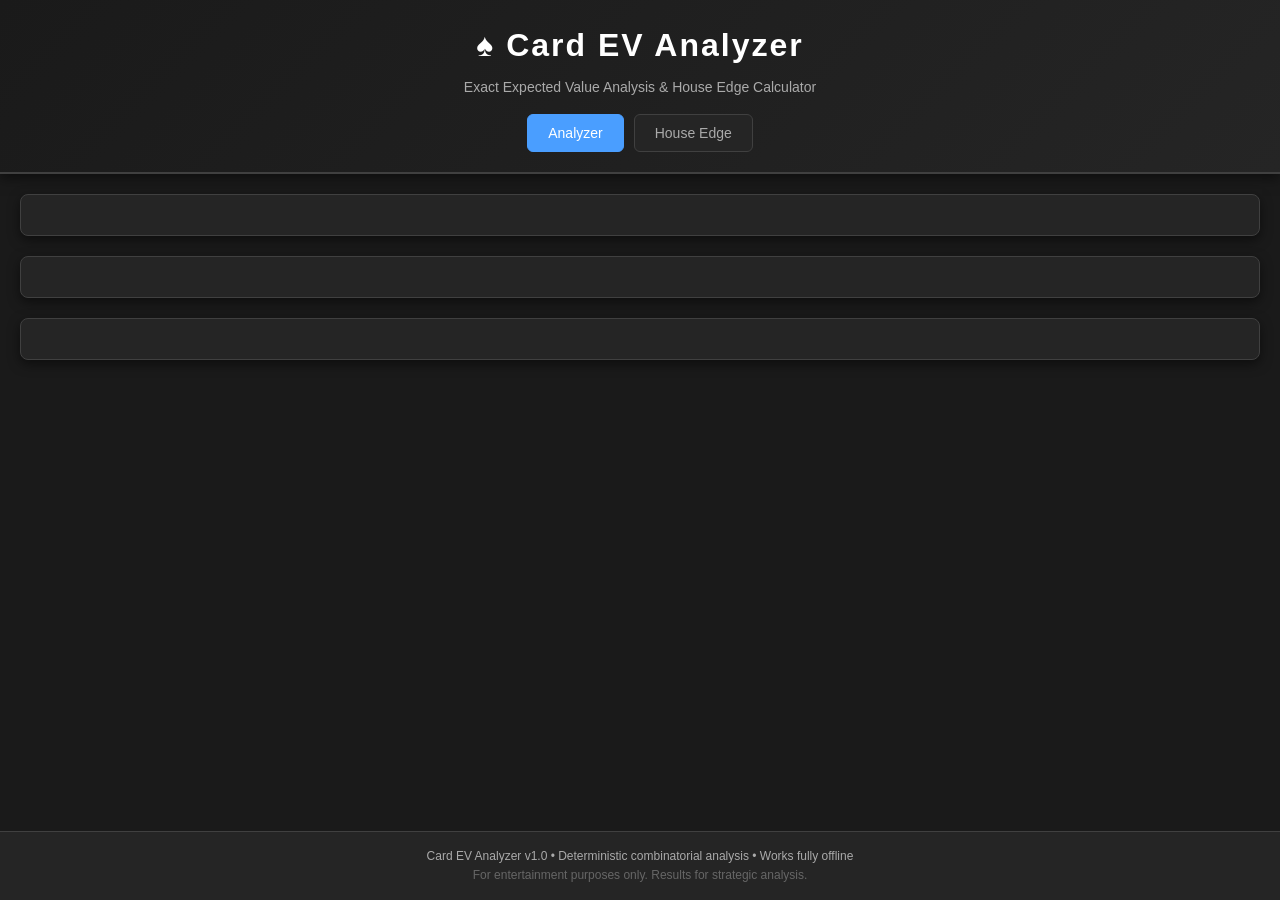
==== index.html @ 51749397 "Initial commit: Card EV Analyzer application - Professional video poker EV optimizer" ====
<!DOCTYPE html>
<html lang="en">
<head>
    <meta charset="UTF-8">
    <meta name="viewport" content="width=device-width, initial-scale=1.0">
    <meta name="description" content="Professional Video Poker Expected Value Optimizer - Analyze hands with exact combinatorial precision">
    <meta name="theme-color" content="#1a1a1a">
    <title>Card EV Analyzer - Video Poker Expected Value Optimizer</title>
    <link rel="manifest" href="manifest.json">
    <link rel="icon" type="image/svg+xml" href="data:image/svg+xml,<svg xmlns='http://www.w3.org/2000/svg' viewBox='0 0 100 100'><rect fill='%231a1a1a' width='100' height='100'/><text x='50' y='70' font-size='60' font-weight='bold' text-anchor='middle' fill='%23fff'>♠</text></svg>">
    <link rel="stylesheet" href="style.css">
</head>
<body>
    <div class="container">
        <header class="app-header">
            <div class="header-content">
                <h1>♠ Card EV Analyzer</h1>
                <p class="subtitle">Exact Expected Value Analysis & House Edge Calculator</p>
            </div>
            <div class="header-tabs">
                <button class="tab-button active" onclick="window.app.switchTab('analyzer')">Analyzer</button>
                <button class="tab-button" onclick="window.app.switchTab('houseEdge')">House Edge</button>
            </div>
        </header>

        <main class="main-content">
            <!-- Analyzer Tab -->
            <div id="card-input-container" class="section-container card-input-section"></div>
            <div id="paytable-container" class="section-container paytable-section"></div>
            <div id="results-container" class="section-container results-section"></div>

            <!-- House Edge Tab -->
            <div id="house-edge-container" class="section-container house-edge-section" style="display: none;"></div>
        </main>

        <footer class="app-footer">
            <p>Card EV Analyzer v1.0 • Deterministic combinatorial analysis • Works fully offline</p>
            <p style="font-size: 12px; color: #666;">For entertainment purposes only. Results for strategic analysis.</p>
        </footer>
    </div>

    <!-- Engine Scripts -->
    <script src="engine/evaluator.js"></script>
    <script src="engine/combinatorics.js"></script>
    <script src="engine/evCalculator.js"></script>

    <!-- UI Component Scripts -->
    <script src="ui/cardInput.js"></script>
    <script src="ui/paytableEditor.js"></script>
    <script src="ui/resultsView.js"></script>
    <script src="ui/houseEdgeView.js"></script>

    <!-- Main App Script -->
    <script src="main.js"></script>

    <!-- Service Worker Registration -->
    <script>
        if ('serviceWorker' in navigator) {
            navigator.serviceWorker.register('service-worker.js').then(registration => {
                console.log('Service Worker registered:', registration);
            }).catch(error => {
                console.log('Service Worker registration failed:', error);
            });
        }
    </script>
</body>
</html>
---- style.css ----
/* ============================================
   CARD EV ANALYZER - MAIN STYLESHEET
   Dark mode, mobile-first responsive design
   ============================================ */

:root {
    --bg-primary: #1a1a1a;
    --bg-secondary: #252525;
    --bg-tertiary: #303030;
    --text-primary: #ffffff;
    --text-secondary: #aaaaaa;
    --text-tertiary: #888888;
    --accent-primary: #4a9eff;
    --accent-secondary: #00cc66;
    --accent-danger: #ff4444;
    --border-color: #404040;
    --shadow: 0 4px 12px rgba(0, 0, 0, 0.5);
    --transition: all 0.3s ease;
}

* {
    margin: 0;
    padding: 0;
    box-sizing: border-box;
}

html, body {
    width: 100%;
    height: 100%;
    font-family: -apple-system, BlinkMacSystemFont, 'Segoe UI', Roboto, 'Helvetica Neue', Arial, sans-serif;
    background-color: var(--bg-primary);
    color: var(--text-primary);
    line-height: 1.6;
    overflow-x: hidden;
}

/* ============================================
   LAYOUT
   ============================================ */

.container {
    display: flex;
    flex-direction: column;
    min-height: 100vh;
    background-color: var(--bg-primary);
}

.app-header {
    background: linear-gradient(135deg, #1a1a1a 0%, #252525 100%);
    border-bottom: 2px solid var(--border-color);
    padding: 20px;
    box-shadow: var(--shadow);
}

.header-content {
    text-align: center;
    margin-bottom: 15px;
}

.app-header h1 {
    font-size: 32px;
    font-weight: bold;
    margin-bottom: 5px;
    letter-spacing: 2px;
}

.subtitle {
    font-size: 14px;
    color: var(--text-secondary);
    font-weight: 300;
}

.header-tabs {
    display: flex;
    gap: 10px;
    justify-content: center;
    flex-wrap: wrap;
}

.tab-button {
    padding: 10px 20px;
    background-color: var(--bg-secondary);
    color: var(--text-secondary);
    border: 1px solid var(--border-color);
    border-radius: 6px;
    cursor: pointer;
    font-size: 14px;
    font-weight: 500;
    transition: var(--transition);
}

.tab-button:hover {
    color: var(--text-primary);
    border-color: var(--accent-primary);
}

.tab-button.active {
    background-color: var(--accent-primary);
    color: white;
    border-color: var(--accent-primary);
}

.main-content {
    flex: 1;
    padding: 20px;
    display: flex;
    flex-direction: column;
    gap: 20px;
}

.app-footer {
    background-color: var(--bg-secondary);
    border-top: 1px solid var(--border-color);
    padding: 15px;
    text-align: center;
    font-size: 12px;
    color: var(--text-secondary);
}

/* ============================================
   SECTIONS
   ============================================ */

.section-container {
    background-color: var(--bg-secondary);
    border: 1px solid var(--border-color);
    border-radius: 8px;
    padding: 20px;
    box-shadow: var(--shadow);
}

/* ============================================
   BUTTONS & FORMS
   ============================================ */

.btn {
    padding: 10px 20px;
    border: none;
    border-radius: 6px;
    font-size: 14px;
    font-weight: 600;
    cursor: pointer;
    transition: var(--transition);
    text-transform: uppercase;
    letter-spacing: 1px;
}

.btn-primary {
    background-color: var(--accent-primary);
    color: white;
}

.btn-primary:hover {
    background-color: #3a8eef;
    transform: translateY(-2px);
    box-shadow: 0 6px 16px rgba(74, 158, 255, 0.3);
}

.btn-primary:disabled {
    opacity: 0.5;
    cursor: not-allowed;
    transform: none;
}

.btn-secondary {
    background-color: var(--bg-tertiary);
    color: var(--text-primary);
    border: 1px solid var(--border-color);
}

.btn-secondary:hover {
    border-color: var(--accent-primary);
    color: var(--accent-primary);
}

input[type="text"],
input[type="number"],
select {
    background-color: var(--bg-tertiary);
    color: var(--text-primary);
    border: 1px solid var(--border-color);
    border-radius: 6px;
    padding: 8px 12px;
    font-size: 14px;
    transition: var(--transition);
}

input[type="text"]:focus,
input[type="number"]:focus,
select:focus {
    outline: none;
    border-color: var(--accent-primary);
    box-shadow: 0 0 0 2px rgba(74, 158, 255, 0.2);
}

/* ============================================
   CARD INPUT COMPONENT
   ============================================ */

.card-input-title,
.paytable-title,
.results-title,
.house-edge-title {
    font-size: 20px;
    font-weight: 600;
    margin-bottom: 15px;
    color: var(--text-primary);
}

.card-input-controls,
.paytable-preset-section,
.paytable-buttons,
.house-edge-buttons {
    display: flex;
    gap: 10px;
    margin-bottom: 20px;
    flex-wrap: wrap;
    justify-content: center;
}

.selected-cards-display {
    background-color: var(--bg-tertiary);
    border: 1px solid var(--border-color);
    border-radius: 8px;
    padding: 15px;
    margin-bottom: 20px;
    text-align: center;
    min-height: 40px;
    letter-spacing: 4px;
}

.selected-card {
    margin: 0 4px;
    font-size: 18px;
}

.card-grid {
    display: grid;
    grid-template-columns: repeat(4, 1fr);
    gap: 15px;
    margin-bottom: 20px;
}

.card-suit-section {
    display: grid;
    grid-template-columns: 1fr;
    gap: 8px;
}

.suit-label {
    text-align: center;
    font-size: 24px;
    font-weight: bold;
    padding: 8px;
    background-color: var(--bg-tertiary);
    border-radius: 6px;
    border: 1px solid var(--border-color);
}

.card-btn {
    padding: 10px;
    background-color: var(--bg-tertiary);
    color: var(--text-primary);
    border: 1px solid var(--border-color);
    border-radius: 6px;
    font-weight: bold;
    cursor: pointer;
    transition: var(--transition);
    font-size: 14px;
}

.card-btn:hover {
    border-color: var(--accent-primary);
    background-color: rgba(74, 158, 255, 0.1);
}

.card-btn.selected {
    background-color: var(--accent-primary);
    border-color: var(--accent-primary);
    color: white;
    box-shadow: 0 0 12px rgba(74, 158, 255, 0.5);
}

@media (max-width: 768px) {
    .card-grid {
        grid-template-columns: repeat(2, 1fr);
    }
}

@media (max-width: 480px) {
    .card-grid {
        grid-template-columns: 1fr;
    }
}

/* ============================================
   PAYTABLE COMPONENT
   ============================================ */

.label {
    display: block;
    margin-bottom: 8px;
    font-weight: 500;
    color: var(--text-primary);
}

.paytable-select {
    width: 100%;
    max-width: 300px;
}

.paytable-name {
    padding: 12px;
    background-color: var(--bg-tertiary);
    border-radius: 6px;
    margin-bottom: 15px;
    font-weight: 500;
}

.paytable-editor-table {
    overflow-x: auto;
    margin-bottom: 20px;
}

.paytable-table {
    width: 100%;
    border-collapse: collapse;
}

.paytable-table thead {
    background-color: var(--bg-tertiary);
    border-bottom: 2px solid var(--border-color);
}

.paytable-table th {
    padding: 12px;
    text-align: left;
    font-weight: 600;
    color: var(--text-primary);
}

.paytable-table td {
    padding: 10px 12px;
    border-bottom: 1px solid var(--border-color);
}

.paytable-table tbody tr:hover {
    background-color: rgba(74, 158, 255, 0.05);
}

.paytable-hand-name {
    font-weight: 500;
    width: 50%;
}

.paytable-payout-input {
    width: 100%;
    max-width: 100px;
}

/* ============================================
   RESULTS COMPONENT
   ============================================ */

.results-hand-display {
    background-color: var(--bg-tertiary);
    padding: 15px;
    border-radius: 8px;
    margin-bottom: 20px;
    font-size: 18px;
    letter-spacing: 4px;
    text-align: center;
    border-left: 4px solid var(--accent-primary);
}

.best-hold-highlight {
    background: linear-gradient(135deg, rgba(76, 175, 80, 0.1) 0%, rgba(76, 175, 80, 0.05) 100%);
    border: 2px solid var(--accent-secondary);
    border-radius: 8px;
    padding: 20px;
    margin-bottom: 25px;
}

.best-hold-title {
    font-size: 18px;
    font-weight: 700;
    color: var(--accent-secondary);
    margin-bottom: 12px;
}

.best-hold-content {
    font-size: 16px;
}

.best-hold-content div {
    margin: 8px 0;
}

.results-table-container {
    overflow-x: auto;
    margin-bottom: 20px;
}

.results-table {
    width: 100%;
    border-collapse: collapse;
    font-size: 14px;
}

.results-table thead {
    background-color: var(--bg-tertiary);
    border-bottom: 2px solid var(--border-color);
    position: sticky;
    top: 0;
}

.results-table th {
    padding: 12px;
    text-align: left;
    font-weight: 600;
}

.results-table td {
    padding: 10px 12px;
    border-bottom: 1px solid var(--border-color);
}

.results-table tbody tr {
    transition: var(--transition);
}

.results-table tbody tr:hover {
    background-color: rgba(74, 158, 255, 0.05);
}

.best-row {
    background-color: rgba(76, 175, 80, 0.1);
    font-weight: 600;
}

.penalty-severe {
    background-color: rgba(255, 68, 68, 0.05);
}

.penalty-moderate {
    background-color: rgba(255, 165, 0, 0.05);
}

.penalty-minor {
    background-color: rgba(255, 193, 7, 0.05);
}

.rank-col {
    text-align: center;
    font-weight: 600;
}

.held-col {
    letter-spacing: 2px;
    font-weight: 500;
}

.ev-col, .penalty-col, .draws-col {
    text-align: center;
    font-family: 'Courier New', monospace;
}

.results-summary-stats {
    background-color: var(--bg-tertiary);
    border-radius: 8px;
    padding: 15px;
    display: grid;
    grid-template-columns: repeat(auto-fit, minmax(150px, 1fr));
    gap: 15px;
}

.stat-row {
    display: flex;
    justify-content: space-between;
    align-items: center;
    padding: 8px 0;
}

.stat-label {
    color: var(--text-secondary);
    font-size: 13px;
}

.stat-value {
    font-family: 'Courier New', monospace;
    font-weight: 600;
    color: var(--accent-primary);
    font-size: 16px;
}

/* ============================================
   HOUSE EDGE VIEW
   ============================================ */

.house-edge-status {
    background-color: var(--bg-tertiary);
    border-radius: 8px;
    padding: 15px;
    margin-bottom: 20px;
    border-left: 4px solid var(--accent-primary);
}

.house-edge-status p {
    margin: 8px 0;
    color: var(--text-secondary);
    font-size: 14px;
}

.house-edge-progress-container {
    margin-bottom: 20px;
}

.progress-bar {
    background-color: var(--bg-tertiary);
    border-radius: 8px;
    height: 24px;
    overflow: hidden;
    border: 1px solid var(--border-color);
    position: relative;
}

.progress-fill {
    background: linear-gradient(90deg, var(--accent-secondary), var(--accent-primary));
    height: 100%;
    transition: width 0.3s ease;
    display: flex;
    align-items: center;
    justify-content: center;
}

.progress-text {
    text-align: center;
    margin-top: 10px;
    font-weight: 600;
    color: var(--text-secondary);
}

.house-edge-results {
    margin-top: 20px;
}

.house-edge-result-card {
    background: linear-gradient(135deg, rgba(74, 158, 255, 0.05) 0%, rgba(76, 175, 80, 0.05) 100%);
    border: 2px solid var(--accent-primary);
    border-radius: 8px;
    padding: 25px;
}

.result-item {
    display: flex;
    justify-content: space-between;
    align-items: center;
    padding: 15px 0;
}

.result-label {
    font-weight: 600;
    font-size: 16px;
}

.result-value {
    font-family: 'Courier New', monospace;
    font-weight: 700;
    font-size: 24px;
    color: var(--accent-primary);
}

/* ============================================
   UTILITIES
   ============================================ */

.feedback-message {
    position: fixed;
    bottom: 20px;
    right: 20px;
    background-color: var(--accent-primary);
    color: white;
    padding: 15px 20px;
    border-radius: 6px;
    box-shadow: var(--shadow);
    animation: slideIn 0.3s ease;
    z-index: 1000;
}

@keyframes slideIn {
    from {
        transform: translateX(400px);
        opacity: 0;
    }
    to {
        transform: translateX(0);
        opacity: 1;
    }
}

/* ============================================
   RESPONSIVE DESIGN
   ============================================ */

@media (max-width: 768px) {
    .app-header {
        padding: 15px;
    }

    .app-header h1 {
        font-size: 24px;
    }

    .subtitle {
        font-size: 12px;
    }

    .main-content {
        padding: 15px;
        gap: 15px;
    }

    .section-container {
        padding: 15px;
    }

    .card-grid {
        gap: 10px;
    }

    .card-btn {
        padding: 8px;
        font-size: 12px;
    }

    .btn {
        padding: 8px 15px;
        font-size: 12px;
    }

    .results-table {
        font-size: 12px;
    }

    .results-table th,
    .results-table td {
        padding: 8px 6px;
    }

    .results-summary-stats {
        grid-template-columns: 1fr;
    }

    .result-value {
        font-size: 18px;
    }
}

@media (max-width: 480px) {
    .app-header h1 {
        font-size: 20px;
    }

    .header-tabs {
        gap: 5px;
    }

    .tab-button {
        padding: 8px 12px;
        font-size: 12px;
    }

    .card-input-controls,
    .paytable-preset-section,
    .paytable-buttons {
        flex-direction: column;
    }

    .btn {
        width: 100%;
    }

    .select,
    input[type="text"],
    input[type="number"] {
        width: 100%;
    }

    .results-table {
        font-size: 11px;
    }

    .results-table th,
    .results-table td {
        padding: 6px 4px;
    }

    .rank-col {
        min-width: 30px;
    }

    .held-col {
        letter-spacing: 1px;
        font-size: 11px;
    }

    .house-edge-result-card {
        padding: 15px;
    }

    .result-item {
        flex-direction: column;
        align-items: flex-start;
        gap: 8px;
    }

    .result-value {
        font-size: 20px;
    }
}

/* ============================================
   PRINT STYLES
   ============================================ */

@media print {
    .header-tabs,
    .card-input-controls,
    .paytable-buttons,
    .house-edge-buttons {
        display: none;
    }

    .app-footer {
        display: none;
    }

    .section-container {
        page-break-inside: avoid;
        box-shadow: none;
        border: 1px solid #ccc;
    }
}
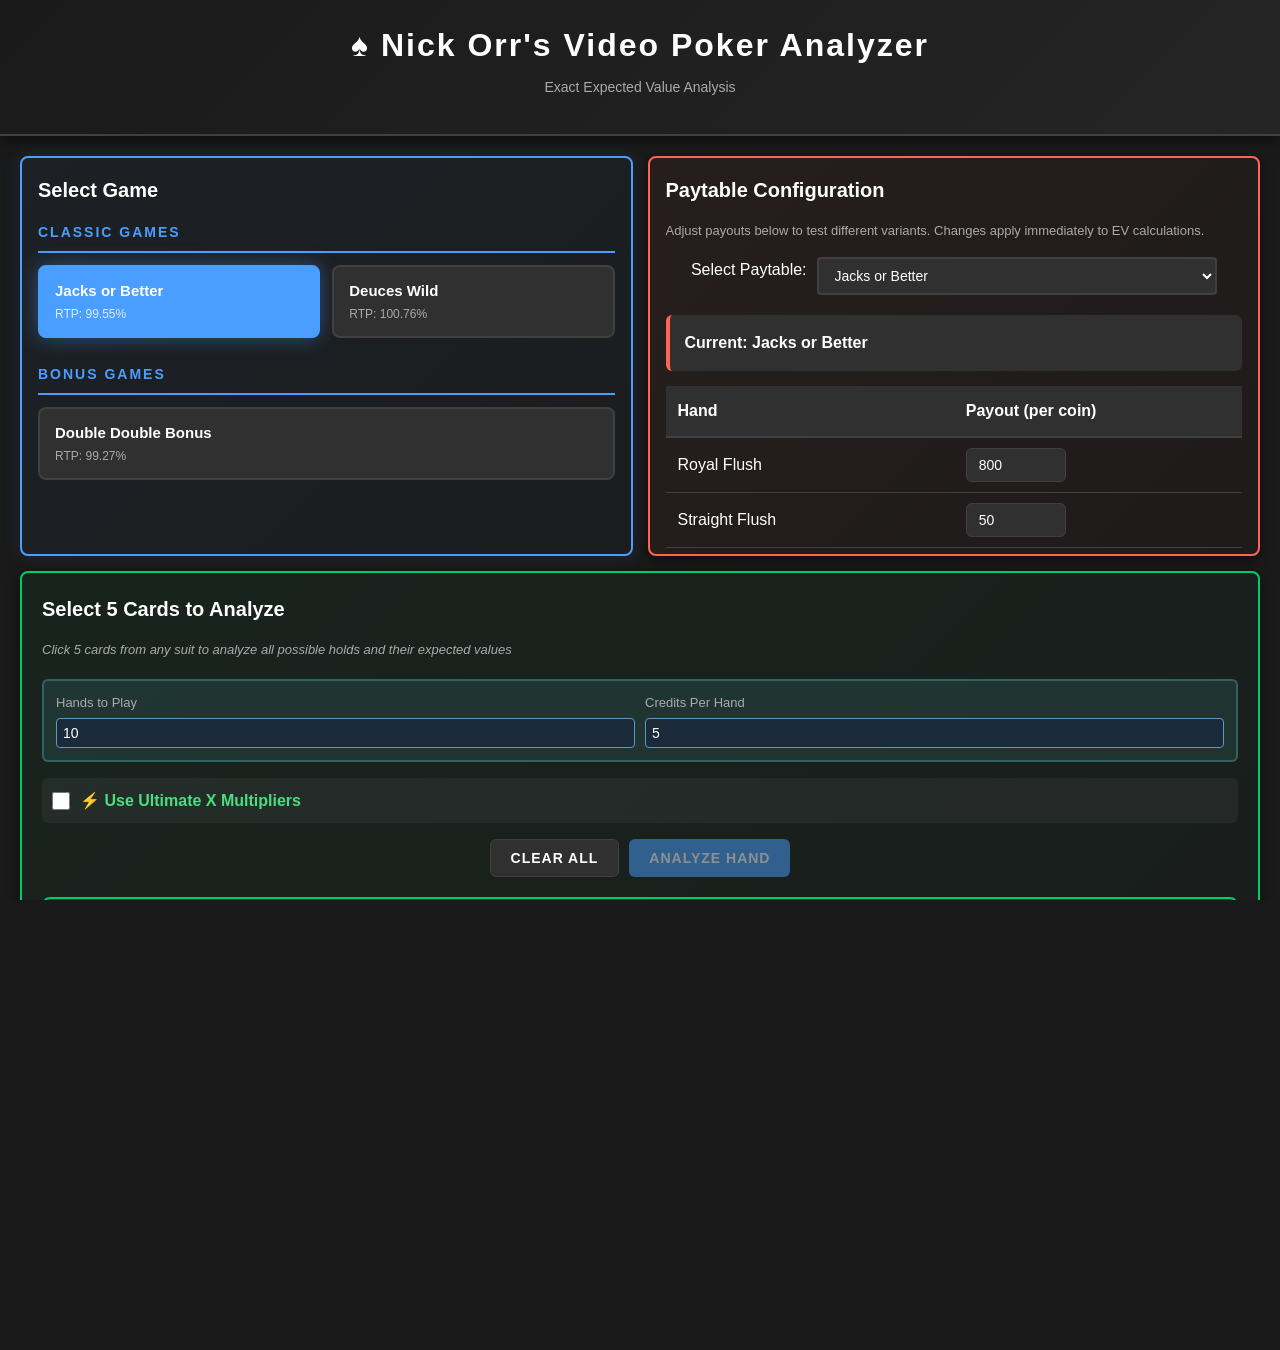
==== commit e65ced02: "Update UI and engine" ====
--- a/index.html
+++ b/index.html
@@ -5,7 +5,7 @@
     <meta name="viewport" content="width=device-width, initial-scale=1.0">
     <meta name="description" content="Professional Video Poker Expected Value Optimizer - Analyze hands with exact combinatorial precision">
     <meta name="theme-color" content="#1a1a1a">
-    <title>Card EV Analyzer - Video Poker Expected Value Optimizer</title>
+    <title>Nick Orr's Video Poker Analyzer - Video Poker Expected Value Optimizer</title>
     <link rel="manifest" href="manifest.json">
     <link rel="icon" type="image/svg+xml" href="data:image/svg+xml,<svg xmlns='http://www.w3.org/2000/svg' viewBox='0 0 100 100'><rect fill='%231a1a1a' width='100' height='100'/><text x='50' y='70' font-size='60' font-weight='bold' text-anchor='middle' fill='%23fff'>♠</text></svg>">
     <link rel="stylesheet" href="style.css">
@@ -14,27 +14,29 @@
     <div class="container">
         <header class="app-header">
             <div class="header-content">
-                <h1>♠ Card EV Analyzer</h1>
-                <p class="subtitle">Exact Expected Value Analysis & House Edge Calculator</p>
-            </div>
-            <div class="header-tabs">
-                <button class="tab-button active" onclick="window.app.switchTab('analyzer')">Analyzer</button>
-                <button class="tab-button" onclick="window.app.switchTab('houseEdge')">House Edge</button>
+                <h1>♠ Nick Orr's Video Poker Analyzer</h1>
+                <p class="subtitle">Exact Expected Value Analysis</p>
             </div>
         </header>
 
         <main class="main-content">
             <!-- Analyzer Tab -->
+            <div id="game-selector-container" class="section-container game-selector-section"></div>
             <div id="card-input-container" class="section-container card-input-section"></div>
             <div id="paytable-container" class="section-container paytable-section"></div>
             <div id="results-container" class="section-container results-section"></div>
 
-            <!-- House Edge Tab -->
-            <div id="house-edge-container" class="section-container house-edge-section" style="display: none;"></div>
+            <!-- Loading Overlay -->
+            <div id="loadingOverlay" class="loading-overlay">
+                <div class="loading-spinner">
+                    <div class="spinner"></div>
+                    <p>Analyzing hand...</p>
+                </div>
+            </div>
         </main>
 
         <footer class="app-footer">
-            <p>Card EV Analyzer v1.0 • Deterministic combinatorial analysis • Works fully offline</p>
+            <p>Nick Orr's Video Poker Analyzer v1.0 • Deterministic combinatorial analysis • Works fully offline</p>
             <p style="font-size: 12px; color: #666;">For entertainment purposes only. Results for strategic analysis.</p>
         </footer>
     </div>
@@ -43,12 +45,13 @@
     <script src="engine/evaluator.js"></script>
     <script src="engine/combinatorics.js"></script>
     <script src="engine/evCalculator.js"></script>
+    <script src="engine/multiHandAnalysis.js"></script>
 
     <!-- UI Component Scripts -->
+    <script src="ui/gameSelector.js"></script>
     <script src="ui/cardInput.js"></script>
     <script src="ui/paytableEditor.js"></script>
     <script src="ui/resultsView.js"></script>
-    <script src="ui/houseEdgeView.js"></script>
 
     <!-- Main App Script -->
     <script src="main.js"></script>
--- a/style.css
+++ b/style.css
@@ -1,5 +1,5 @@
 /* ============================================
-   CARD EV ANALYZER - MAIN STYLESHEET
+    NICK ORR'S VIDEO POKER ANALYZER - MAIN STYLESHEET
    Dark mode, mobile-first responsive design
    ============================================ */
 
@@ -103,9 +103,10 @@
 .main-content {
     flex: 1;
     padding: 20px;
-    display: flex;
-    flex-direction: column;
-    gap: 20px;
+    display: grid;
+    grid-template-columns: 1fr 1fr;
+    grid-auto-flow: dense;
+    gap: 15px;
 }
 
 .app-footer {
@@ -200,11 +201,99 @@
 .card-input-title,
 .paytable-title,
 .results-title,
-.house-edge-title {
+.house-edge-title,
+.game-selector-title {
     font-size: 20px;
     font-weight: 600;
     margin-bottom: 15px;
     color: var(--text-primary);
+}
+
+.card-input-subtitle {
+    font-size: 13px;
+    color: var(--text-secondary);
+    margin-bottom: 20px;
+    font-style: italic;
+    line-height: 1.5;
+    max-width: 500px;
+}
+
+/* ============================================
+   GAME SELECTOR COMPONENT
+   ============================================ */
+
+.game-selector-section {
+    background: linear-gradient(135deg, rgba(74, 158, 255, 0.05) 0%, rgba(74, 158, 255, 0.02) 100%);
+    border: 2px solid var(--accent-primary);
+    box-shadow: 0 0 20px rgba(74, 158, 255, 0.1);
+}
+
+.game-category {
+    margin-bottom: 25px;
+}
+
+.game-category:last-child {
+    margin-bottom: 0;
+}
+
+.game-category-label {
+    font-size: 14px;
+    font-weight: 700;
+    text-transform: uppercase;
+    letter-spacing: 2px;
+    color: var(--accent-primary);
+    margin-bottom: 12px;
+    padding-bottom: 8px;
+    border-bottom: 2px solid var(--accent-primary);
+}
+
+.games-grid {
+    display: grid;
+    grid-template-columns: repeat(auto-fit, minmax(200px, 1fr));
+    gap: 12px;
+}
+
+.game-btn {
+    padding: 15px;
+    background-color: var(--bg-tertiary);
+    color: var(--text-primary);
+    border: 2px solid var(--border-color);
+    border-radius: 8px;
+    cursor: pointer;
+    transition: var(--transition);
+    text-align: left;
+    display: flex;
+    flex-direction: column;
+    justify-content: space-between;
+}
+
+.game-btn:hover {
+    border-color: var(--accent-primary);
+    background-color: rgba(74, 158, 255, 0.08);
+    transform: translateY(-2px);
+    box-shadow: 0 4px 12px rgba(74, 158, 255, 0.2);
+}
+
+.game-btn.selected {
+    background-color: var(--accent-primary);
+    border-color: var(--accent-primary);
+    color: white;
+    box-shadow: 0 0 20px rgba(74, 158, 255, 0.4);
+}
+
+.game-name {
+    font-weight: 600;
+    font-size: 15px;
+    margin-bottom: 8px;
+}
+
+.game-rtp {
+    font-size: 12px;
+    color: var(--text-secondary);
+}
+
+.game-btn.selected .game-rtp {
+    color: rgba(255, 255, 255, 0.8);
 }
 
 .card-input-controls,
@@ -218,84 +307,175 @@
     justify-content: center;
 }
 
+.card-input-section {
+    background: linear-gradient(135deg, rgba(0, 204, 102, 0.05) 0%, rgba(0, 204, 102, 0.02) 100%);
+    border: 2px solid var(--accent-secondary);
+}
+
 .selected-cards-display {
     background-color: var(--bg-tertiary);
-    border: 1px solid var(--border-color);
+    border: 2px solid var(--accent-secondary);
     border-radius: 8px;
-    padding: 15px;
+    padding: 20px;
     margin-bottom: 20px;
     text-align: center;
-    min-height: 40px;
+    min-height: 50px;
     letter-spacing: 4px;
+    font-weight: 600;
+}
+
+.selected-cards-display p {
+    margin: 0;
 }
 
 .selected-card {
-    margin: 0 4px;
-    font-size: 18px;
+    margin: 0 6px;
+    font-size: 20px;
+    font-weight: 700;
 }
 
 .card-grid {
     display: grid;
     grid-template-columns: repeat(4, 1fr);
-    gap: 15px;
+    gap: 12px;
     margin-bottom: 20px;
+    padding: 15px;
+    background-color: rgba(0, 0, 0, 0.2);
+    border-radius: 8px;
 }
 
 .card-suit-section {
     display: grid;
-    grid-template-columns: 1fr;
-    gap: 8px;
-}
-
-.suit-label {
-    text-align: center;
-    font-size: 24px;
-    font-weight: bold;
-    padding: 8px;
-    background-color: var(--bg-tertiary);
+    grid-template-columns: repeat(13, 1fr);
+    gap: 6px;
+    background-color: var(--bg-secondary);
+    padding: 12px;
     border-radius: 6px;
     border: 1px solid var(--border-color);
 }
 
+.suit-label {
+    grid-column: 1 / -1;
+    text-align: center;
+    font-size: 28px;
+    font-weight: bold;
+    padding: 10px;
+    background-color: var(--bg-tertiary);
+    border-radius: 6px;
+    border: 2px solid var(--border-color);
+    margin-bottom: 8px;
+}
+
 .card-btn {
-    padding: 10px;
+    padding: 8px 4px;
     background-color: var(--bg-tertiary);
     color: var(--text-primary);
-    border: 1px solid var(--border-color);
+    border: 2px solid var(--border-color);
     border-radius: 6px;
     font-weight: bold;
     cursor: pointer;
     transition: var(--transition);
-    font-size: 14px;
+    font-size: 13px;
+    text-align: center;
+    min-height: 36px;
+    display: flex;
+    align-items: center;
+    justify-content: center;
 }
 
 .card-btn:hover {
-    border-color: var(--accent-primary);
-    background-color: rgba(74, 158, 255, 0.1);
+    border-color: var(--accent-secondary);
+    background-color: rgba(0, 204, 102, 0.15);
+    transform: translateY(-2px);
 }
 
 .card-btn.selected {
-    background-color: var(--accent-primary);
-    border-color: var(--accent-primary);
+    background-color: var(--accent-secondary);
+    border-color: var(--accent-secondary);
     color: white;
-    box-shadow: 0 0 12px rgba(74, 158, 255, 0.5);
+    box-shadow: 0 0 12px rgba(0, 204, 102, 0.5);
+    font-weight: 700;
 }
 
 @media (max-width: 768px) {
     .card-grid {
         grid-template-columns: repeat(2, 1fr);
     }
+    
+    .card-suit-section {
+        grid-template-columns: repeat(10, 1fr);
+    }
+
+    /* Tablet: Stack game selector and paytable vertically */
+    .main-content {
+        grid-template-columns: 1fr;
+    }
+
+    .game-selector-section {
+        grid-column: 1;
+        grid-row: auto;
+    }
+
+    .paytable-section {
+        grid-column: 1;
+        grid-row: auto;
+    }
+
+    .card-input-section {
+        grid-column: 1;
+        grid-row: auto;
+    }
+
+    .results-section {
+        grid-column: 1;
+        grid-row: auto;
+    }
 }
 
 @media (max-width: 480px) {
     .card-grid {
         grid-template-columns: 1fr;
     }
+    
+    .card-suit-section {
+        grid-template-columns: repeat(7, 1fr);
+    }
 }
 
 /* ============================================
    PAYTABLE COMPONENT
    ============================================ */
+
+.paytable-section {
+    background: linear-gradient(135deg, rgba(255, 100, 80, 0.05) 0%, rgba(255, 100, 80, 0.02) 100%);
+    border: 2px solid #ff6450;
+}
+
+.game-selector-section {
+    grid-column: 1;
+    grid-row: 1;
+    max-height: 400px;
+    overflow-y: auto;
+    padding: 16px !important;
+}
+
+.paytable-section {
+    grid-column: 2;
+    grid-row: 1;
+    max-height: 400px;
+    overflow-y: auto;
+    padding: 16px !important;
+}
+
+.card-input-section {
+    grid-column: 1 / -1;  /* Span full width */
+    grid-row: 2;
+}
+
+.results-section {
+    grid-column: 1 / -1;  /* Span full width */
+    grid-row: 3;
+}
 
 .label {
     display: block;
@@ -306,15 +486,34 @@
 
 .paytable-select {
     width: 100%;
-    max-width: 300px;
+    max-width: 400px;
+    background-color: var(--bg-tertiary);
+    color: var(--text-primary);
+    border: 2px solid var(--border-color);
+    padding: 8px 12px;
+    font-size: 14px;
+    border-radius: 4px;
+    cursor: pointer;
+}
+
+.paytable-select option {
+    background-color: var(--bg-secondary);
+    color: var(--text-primary);
+}
+
+.paytable-select:focus {
+    border-color: #ff6450;
+    box-shadow: 0 0 0 2px rgba(255, 100, 80, 0.2);
+    outline: none;
 }
 
 .paytable-name {
-    padding: 12px;
+    padding: 15px;
     background-color: var(--bg-tertiary);
     border-radius: 6px;
     margin-bottom: 15px;
-    font-weight: 500;
+    font-weight: 600;
+    border-left: 4px solid #ff6450;
 }
 
 .paytable-editor-table {
@@ -356,6 +555,17 @@
 .paytable-payout-input {
     width: 100%;
     max-width: 100px;
+}
+
+.paytable-category-header {
+    background-color: rgba(74, 158, 255, 0.15);
+    font-weight: 600;
+}
+
+.paytable-sub-category {
+    padding-left: 24px !important;
+    color: var(--text-secondary);
+    font-size: 13px;
 }
 
 /* ============================================
@@ -720,6 +930,56 @@
 }
 
 /* ============================================
+   LOADING OVERLAY
+   ============================================ */
+
+.loading-overlay {
+    position: fixed;
+    top: 0;
+    left: 0;
+    right: 0;
+    bottom: 0;
+    background: rgba(0, 0, 0, 0.8);
+    display: none;
+    align-items: center;
+    justify-content: center;
+    z-index: 9999;
+}
+
+.loading-overlay.active {
+    display: flex;
+}
+
+.loading-spinner {
+    display: flex;
+    flex-direction: column;
+    align-items: center;
+    gap: 20px;
+}
+
+.spinner {
+    width: 50px;
+    height: 50px;
+    border: 4px solid rgba(74, 221, 255, 0.2);
+    border-top-color: #4addff;
+    border-radius: 50%;
+    animation: spin 1s linear infinite;
+}
+
+@keyframes spin {
+    to {
+        transform: rotate(360deg);
+    }
+}
+
+.loading-spinner p {
+    color: #4addff;
+    font-size: 16px;
+    font-weight: 500;
+    margin: 0;
+}
+
+/* ============================================
    PRINT STYLES
    ============================================ */
 
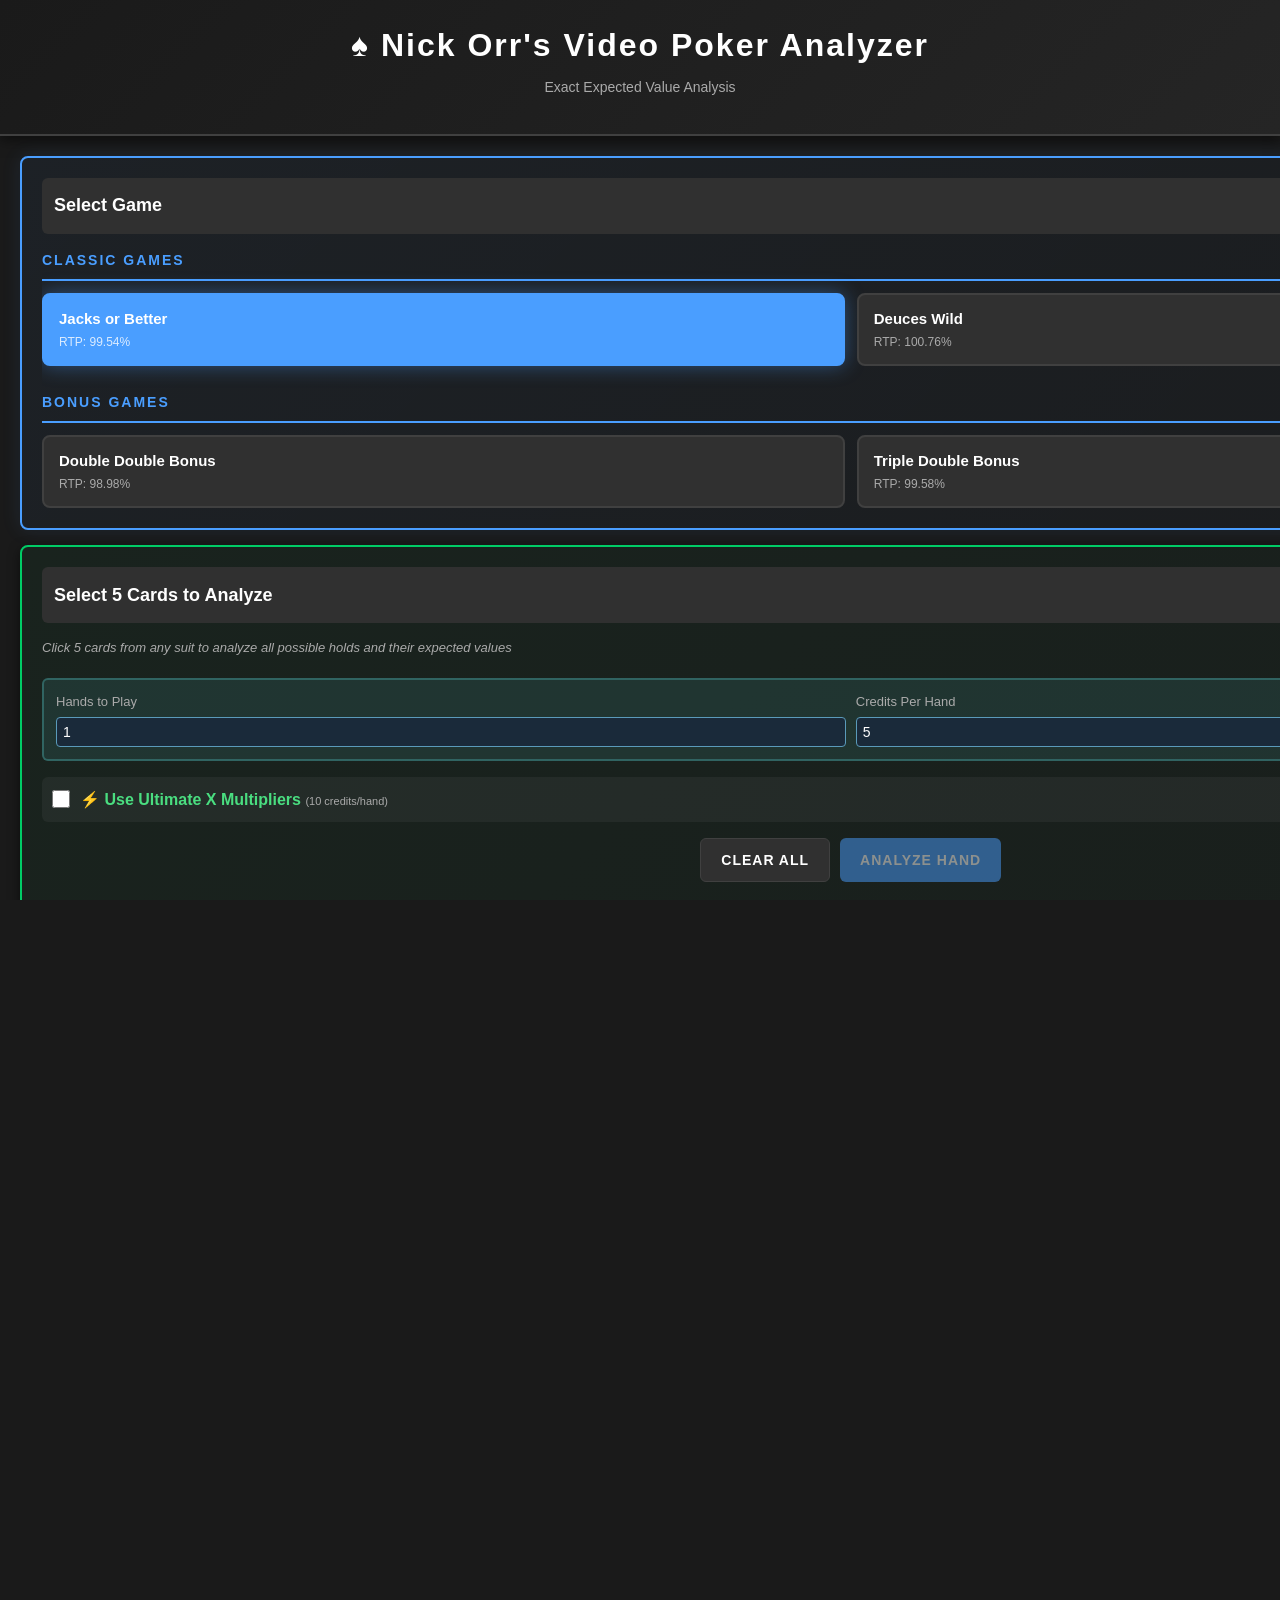
==== commit 0ef2f9d2: "Refactor RTP calculation for mathematical correctness and scale paytables - Remove EV scaling from e" ====
--- a/index.html
+++ b/index.html
@@ -6,7 +6,7 @@
     <meta name="description" content="Professional Video Poker Expected Value Optimizer - Analyze hands with exact combinatorial precision">
     <meta name="theme-color" content="#1a1a1a">
     <title>Nick Orr's Video Poker Analyzer - Video Poker Expected Value Optimizer</title>
-    <link rel="manifest" href="manifest.json">
+    <!-- <link rel="manifest" href="manifest.json"> -->
     <link rel="icon" type="image/svg+xml" href="data:image/svg+xml,<svg xmlns='http://www.w3.org/2000/svg' viewBox='0 0 100 100'><rect fill='%231a1a1a' width='100' height='100'/><text x='50' y='70' font-size='60' font-weight='bold' text-anchor='middle' fill='%23fff'>♠</text></svg>">
     <link rel="stylesheet" href="style.css">
 </head>
@@ -58,6 +58,8 @@
 
     <!-- Service Worker Registration -->
     <script>
+        // Disable service worker for local development to avoid CORS issues
+        /*
         if ('serviceWorker' in navigator) {
             navigator.serviceWorker.register('service-worker.js').then(registration => {
                 console.log('Service Worker registered:', registration);
@@ -65,6 +67,8 @@
                 console.log('Service Worker registration failed:', error);
             });
         }
+        */
+        console.log('Service Worker disabled for local development');
     </script>
 </body>
 </html>
--- a/style.css
+++ b/style.css
@@ -104,8 +104,7 @@
     flex: 1;
     padding: 20px;
     display: grid;
-    grid-template-columns: 1fr 1fr;
-    grid-auto-flow: dense;
+    grid-template-columns: 1fr;
     gap: 15px;
 }
 
@@ -144,6 +143,10 @@
     transition: var(--transition);
     text-transform: uppercase;
     letter-spacing: 1px;
+    min-height: 44px;
+    display: inline-flex;
+    align-items: center;
+    justify-content: center;
 }
 
 .btn-primary {
@@ -265,6 +268,7 @@
     display: flex;
     flex-direction: column;
     justify-content: space-between;
+    min-height: 44px;
 }
 
 .game-btn:hover {
@@ -347,11 +351,35 @@
 .card-suit-section {
     display: grid;
     grid-template-columns: repeat(13, 1fr);
-    gap: 6px;
+    gap: 8px;
     background-color: var(--bg-secondary);
     padding: 12px;
     border-radius: 6px;
     border: 1px solid var(--border-color);
+}
+
+.card-suit-section.suit-hearts .card-btn,
+.card-suit-section.suit-diamonds .card-btn {
+    color: #ff4444;
+}
+
+.card-suit-section.suit-hearts .card-btn.selected,
+.card-suit-section.suit-diamonds .card-btn.selected {
+    background-color: #ff4444;
+    border-color: #ff4444;
+    color: white;
+}
+
+.card-suit-section.suit-clubs .card-btn,
+.card-suit-section.suit-spades .card-btn {
+    color: #aaaaaa;
+}
+
+.card-suit-section.suit-clubs .card-btn.selected,
+.card-suit-section.suit-spades .card-btn.selected {
+    background-color: var(--accent-secondary);
+    border-color: var(--accent-secondary);
+    color: white;
 }
 
 .suit-label {
@@ -375,9 +403,9 @@
     font-weight: bold;
     cursor: pointer;
     transition: var(--transition);
-    font-size: 13px;
+    font-size: 14px;
     text-align: center;
-    min-height: 36px;
+    min-height: 44px;
     display: flex;
     align-items: center;
     justify-content: center;
@@ -413,22 +441,22 @@
 
     .game-selector-section {
         grid-column: 1;
-        grid-row: auto;
+        grid-row: 1;
     }
 
     .paytable-section {
         grid-column: 1;
-        grid-row: auto;
+        grid-row: 2;
     }
 
     .card-input-section {
         grid-column: 1;
-        grid-row: auto;
+        grid-row: 3;
     }
 
     .results-section {
         grid-column: 1;
-        grid-row: auto;
+        grid-row: 4;
     }
 }
 
@@ -438,7 +466,34 @@
     }
     
     .card-suit-section {
-        grid-template-columns: repeat(7, 1fr);
+        grid-template-columns: repeat(6, 1fr);
+        gap: 10px;
+    }
+    
+    .card-btn {
+        font-size: 15px;
+        min-height: 48px;
+    }
+
+    /* Mobile: Stack all sections vertically with paytable below game selector */
+    .game-selector-section {
+        grid-column: 1;
+        grid-row: 1;
+    }
+
+    .paytable-section {
+        grid-column: 1;
+        grid-row: 2;
+    }
+
+    .card-input-section {
+        grid-column: 1;
+        grid-row: 3;
+    }
+
+    .results-section {
+        grid-column: 1;
+        grid-row: 4;
     }
 }
 
@@ -449,32 +504,6 @@
 .paytable-section {
     background: linear-gradient(135deg, rgba(255, 100, 80, 0.05) 0%, rgba(255, 100, 80, 0.02) 100%);
     border: 2px solid #ff6450;
-}
-
-.game-selector-section {
-    grid-column: 1;
-    grid-row: 1;
-    max-height: 400px;
-    overflow-y: auto;
-    padding: 16px !important;
-}
-
-.paytable-section {
-    grid-column: 2;
-    grid-row: 1;
-    max-height: 400px;
-    overflow-y: auto;
-    padding: 16px !important;
-}
-
-.card-input-section {
-    grid-column: 1 / -1;  /* Span full width */
-    grid-row: 2;
-}
-
-.results-section {
-    grid-column: 1 / -1;  /* Span full width */
-    grid-row: 3;
 }
 
 .label {
@@ -880,14 +909,24 @@
         font-size: 12px;
     }
 
-    .card-input-controls,
+    .card-input-controls:not(.mobile-action-bar),
     .paytable-preset-section,
     .paytable-buttons {
         flex-direction: column;
     }
 
-    .btn {
+    .btn:not(.mobile-action-bar .btn) {
         width: 100%;
+    }
+    
+    /* Keep action bar buttons side by side */
+    .mobile-action-bar {
+        flex-direction: row !important;
+    }
+    
+    .mobile-action-bar .btn {
+        flex: 1;
+        width: auto !important;
     }
 
     .select,
@@ -980,6 +1019,260 @@
 }
 
 /* ============================================
+   MOBILE ACTION BAR
+   ============================================ */
+
+.mobile-action-bar {
+    position: fixed;
+    bottom: 0;
+    left: 0;
+    right: 0;
+    background: linear-gradient(180deg, rgba(26, 26, 26, 0.95) 0%, rgba(26, 26, 26, 1) 100%);
+    padding: 12px;
+    display: none;
+    gap: 10px;
+    z-index: 1000;
+    box-shadow: 0 -4px 12px rgba(0, 0, 0, 0.5);
+    border-top: 2px solid var(--border-color);
+}
+
+@media (max-width: 768px) {
+    .mobile-action-bar {
+        display: flex;
+    }
+    
+    /* Hide original controls on mobile */
+    .card-input-controls:not(.mobile-action-bar) {
+        display: none;
+    }
+    
+    /* Add padding to main content so action bar doesn't cover content */
+    .main-content {
+        padding-bottom: 80px;
+    }
+}
+
+.mobile-action-bar .btn {
+    flex: 1;
+    margin: 0;
+}
+
+/* ============================================
+   COLLAPSIBLE SECTIONS
+   ============================================ */
+
+.section-header {
+    cursor: pointer;
+    user-select: none;
+    display: flex;
+    justify-content: space-between;
+    align-items: center;
+    padding: 12px;
+    background-color: var(--bg-tertiary);
+    border-radius: 6px;
+    margin-bottom: 15px;
+    transition: var(--transition);
+}
+
+.section-header:hover {
+    background-color: rgba(74, 158, 255, 0.1);
+}
+
+.section-header h2 {
+    margin: 0;
+    font-size: 18px;
+}
+
+.collapse-icon {
+    font-size: 20px;
+    transition: transform 0.3s ease;
+    color: var(--accent-primary);
+}
+
+.collapse-icon.collapsed {
+    transform: rotate(-90deg);
+}
+
+.section-content {
+    max-height: 5000px;
+    overflow: hidden;
+    transition: max-height 0.3s ease, opacity 0.3s ease;
+    opacity: 1;
+}
+
+.section-content.collapsed {
+    max-height: 0;
+    opacity: 0;
+    margin: 0;
+}
+
+/* ============================================
+   RESULT CARDS (COLLAPSIBLE)
+   ============================================ */
+
+.result-card {
+    background-color: var(--bg-tertiary);
+    border: 2px solid var(--border-color);
+    border-radius: 8px;
+    margin-bottom: 12px;
+    overflow: hidden;
+    transition: var(--transition);
+}
+
+.result-card:hover {
+    border-color: var(--accent-primary);
+}
+
+.result-card.best-result {
+    border-color: var(--accent-secondary);
+    background: linear-gradient(135deg, rgba(0, 204, 102, 0.1) 0%, rgba(0, 204, 102, 0.05) 100%);
+}
+
+.result-card-header {
+    padding: 15px;
+    cursor: pointer;
+    user-select: none;
+    display: flex;
+    justify-content: space-between;
+    align-items: center;
+    gap: 10px;
+}
+
+.result-card-header:active {
+    background-color: rgba(74, 158, 255, 0.05);
+}
+
+.result-card-main {
+    display: flex;
+    align-items: center;
+    gap: 12px;
+    flex: 1;
+    min-width: 0;
+}
+
+.result-rank {
+    font-size: 18px;
+    font-weight: bold;
+    color: var(--accent-primary);
+    min-width: 35px;
+}
+
+.result-card.best-result .result-rank {
+    color: var(--accent-secondary);
+}
+
+.result-held-cards {
+    font-size: 16px;
+    font-weight: 600;
+    flex: 1;
+    min-width: 0;
+    white-space: nowrap;
+    overflow: hidden;
+    text-overflow: ellipsis;
+}
+
+.result-ev-badge {
+    font-size: 16px;
+    font-weight: bold;
+    color: var(--accent-primary);
+    background-color: rgba(74, 158, 255, 0.15);
+    padding: 6px 12px;
+    border-radius: 6px;
+    white-space: nowrap;
+}
+
+.result-card.best-result .result-ev-badge {
+    color: var(--accent-secondary);
+    background-color: rgba(0, 204, 102, 0.15);
+}
+
+.result-expand-icon {
+    font-size: 18px;
+    color: var(--text-secondary);
+    transition: transform 0.3s ease;
+}
+
+.result-expand-icon.expanded {
+    transform: rotate(180deg);
+}
+
+.result-card-details {
+    max-height: 0;
+    overflow: hidden;
+    transition: max-height 0.3s ease;
+    border-top: 1px solid var(--border-color);
+}
+
+.result-card-details.expanded {
+    max-height: 800px;
+}
+
+.result-card-details-content {
+    padding: 15px;
+}
+
+.result-detail-row {
+    display: flex;
+    justify-content: space-between;
+    padding: 8px 0;
+    border-bottom: 1px solid rgba(255, 255, 255, 0.05);
+}
+
+.result-detail-row:last-child {
+    border-bottom: none;
+}
+
+.result-detail-label {
+    color: var(--text-secondary);
+    font-size: 14px;
+}
+
+.result-detail-value {
+    color: var(--text-primary);
+    font-weight: 600;
+    font-size: 14px;
+}
+
+.result-breakdown {
+    margin-top: 12px;
+    padding-top: 12px;
+    border-top: 1px solid var(--border-color);
+}
+
+.result-breakdown-title {
+    font-size: 13px;
+    font-weight: 600;
+    color: var(--text-secondary);
+    margin-bottom: 8px;
+    text-transform: uppercase;
+    letter-spacing: 1px;
+}
+
+.result-breakdown-item {
+    display: flex;
+    justify-content: space-between;
+    padding: 4px 0;
+    font-size: 13px;
+}
+
+@media (max-width: 480px) {
+    .result-card-header {
+        padding: 12px;
+        flex-wrap: wrap;
+    }
+    
+    .result-card-main {
+        width: 100%;
+        margin-bottom: 8px;
+    }
+    
+    .result-ev-badge {
+        font-size: 14px;
+        padding: 4px 10px;
+    }
+}
+
+/* ============================================
    PRINT STYLES
    ============================================ */
 
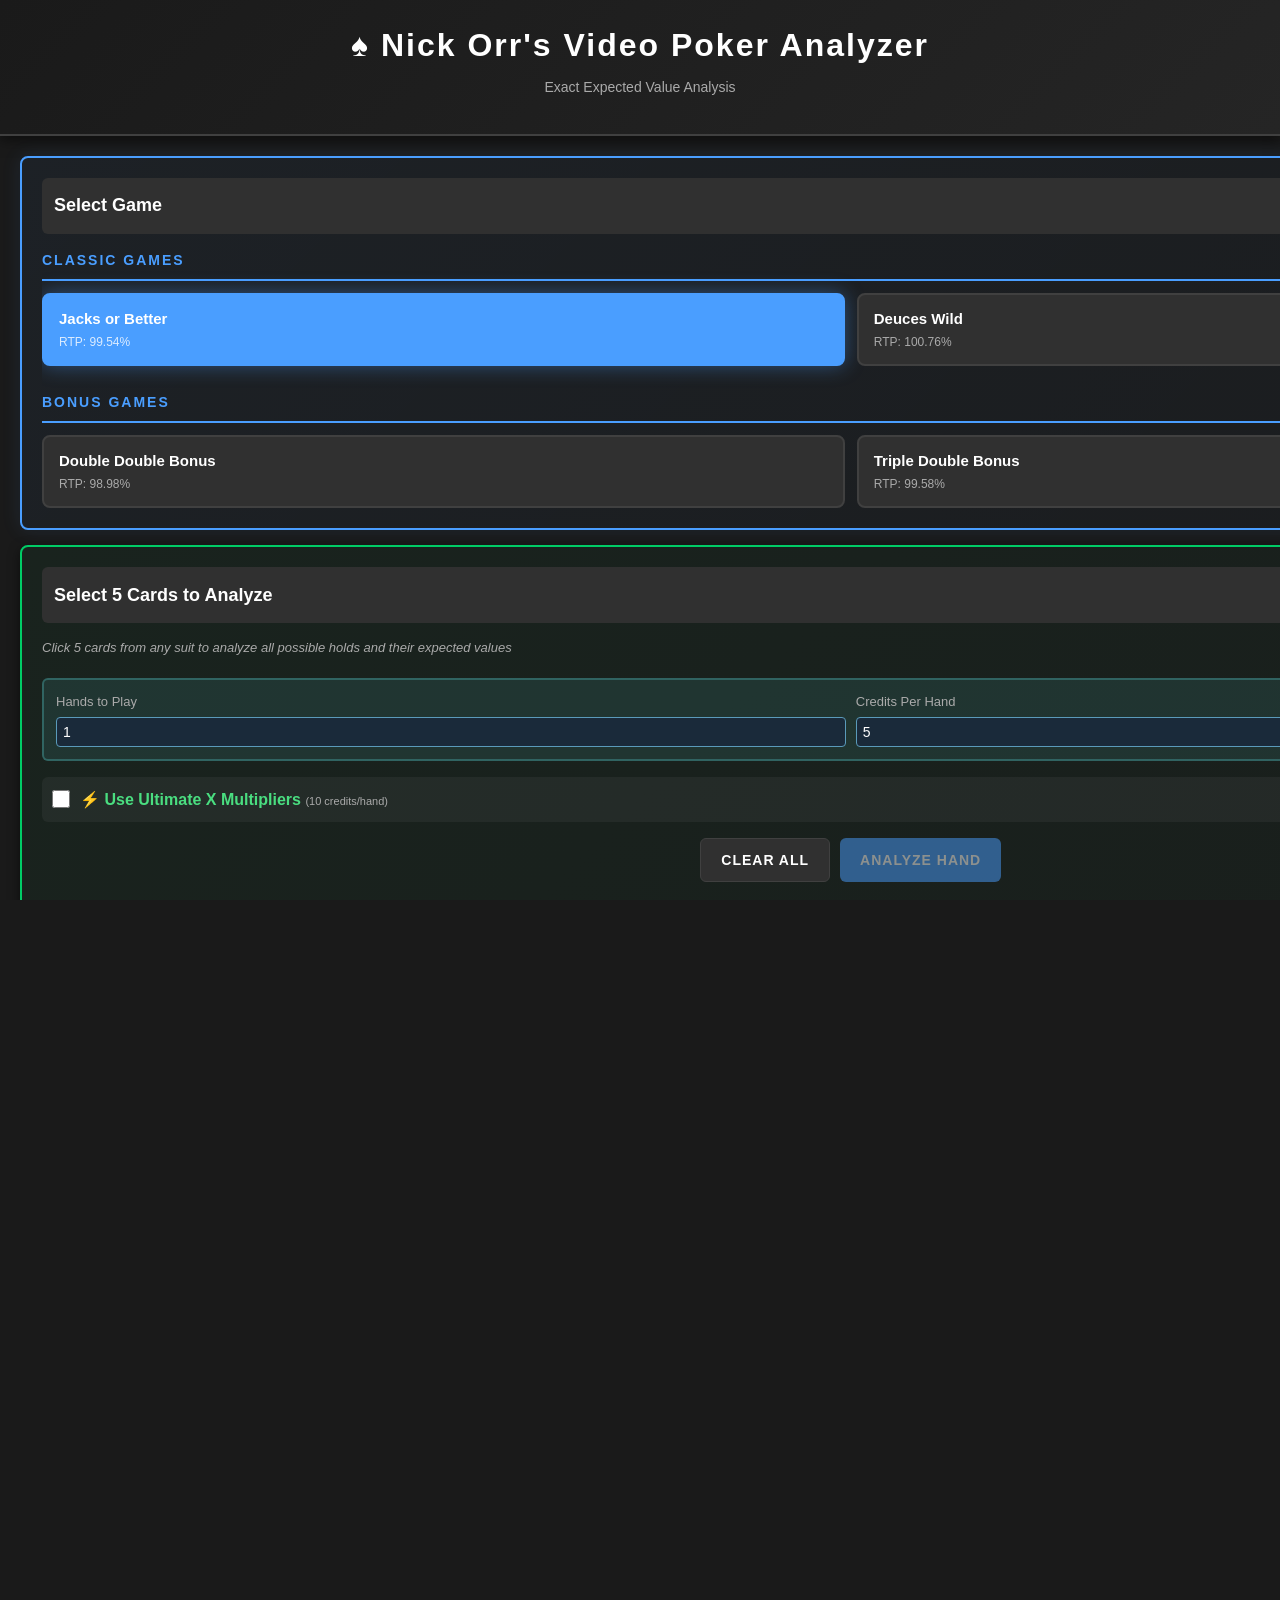
==== commit 080c376a: "Fix home screen icon: Enable manifest and add iOS spade icon" ====
--- a/index.html
+++ b/index.html
@@ -6,7 +6,8 @@
     <meta name="description" content="Professional Video Poker Expected Value Optimizer - Analyze hands with exact combinatorial precision">
     <meta name="theme-color" content="#1a1a1a">
     <title>Nick Orr's Video Poker Analyzer - Video Poker Expected Value Optimizer</title>
-    <!-- <link rel="manifest" href="manifest.json"> -->
+    <link rel="manifest" href="manifest.json">
+    <link rel="apple-touch-icon" href="data:image/svg+xml,<svg xmlns='http://www.w3.org/2000/svg' viewBox='0 0 180 180'><rect fill='%231a1a1a' width='180' height='180' rx='40'/><text x='90' y='135' font-size='120' font-weight='bold' text-anchor='middle' fill='%234a9eff'>♠</text></svg>">
     <link rel="icon" type="image/svg+xml" href="data:image/svg+xml,<svg xmlns='http://www.w3.org/2000/svg' viewBox='0 0 100 100'><rect fill='%231a1a1a' width='100' height='100'/><text x='50' y='70' font-size='60' font-weight='bold' text-anchor='middle' fill='%23fff'>♠</text></svg>">
     <link rel="stylesheet" href="style.css">
 </head>
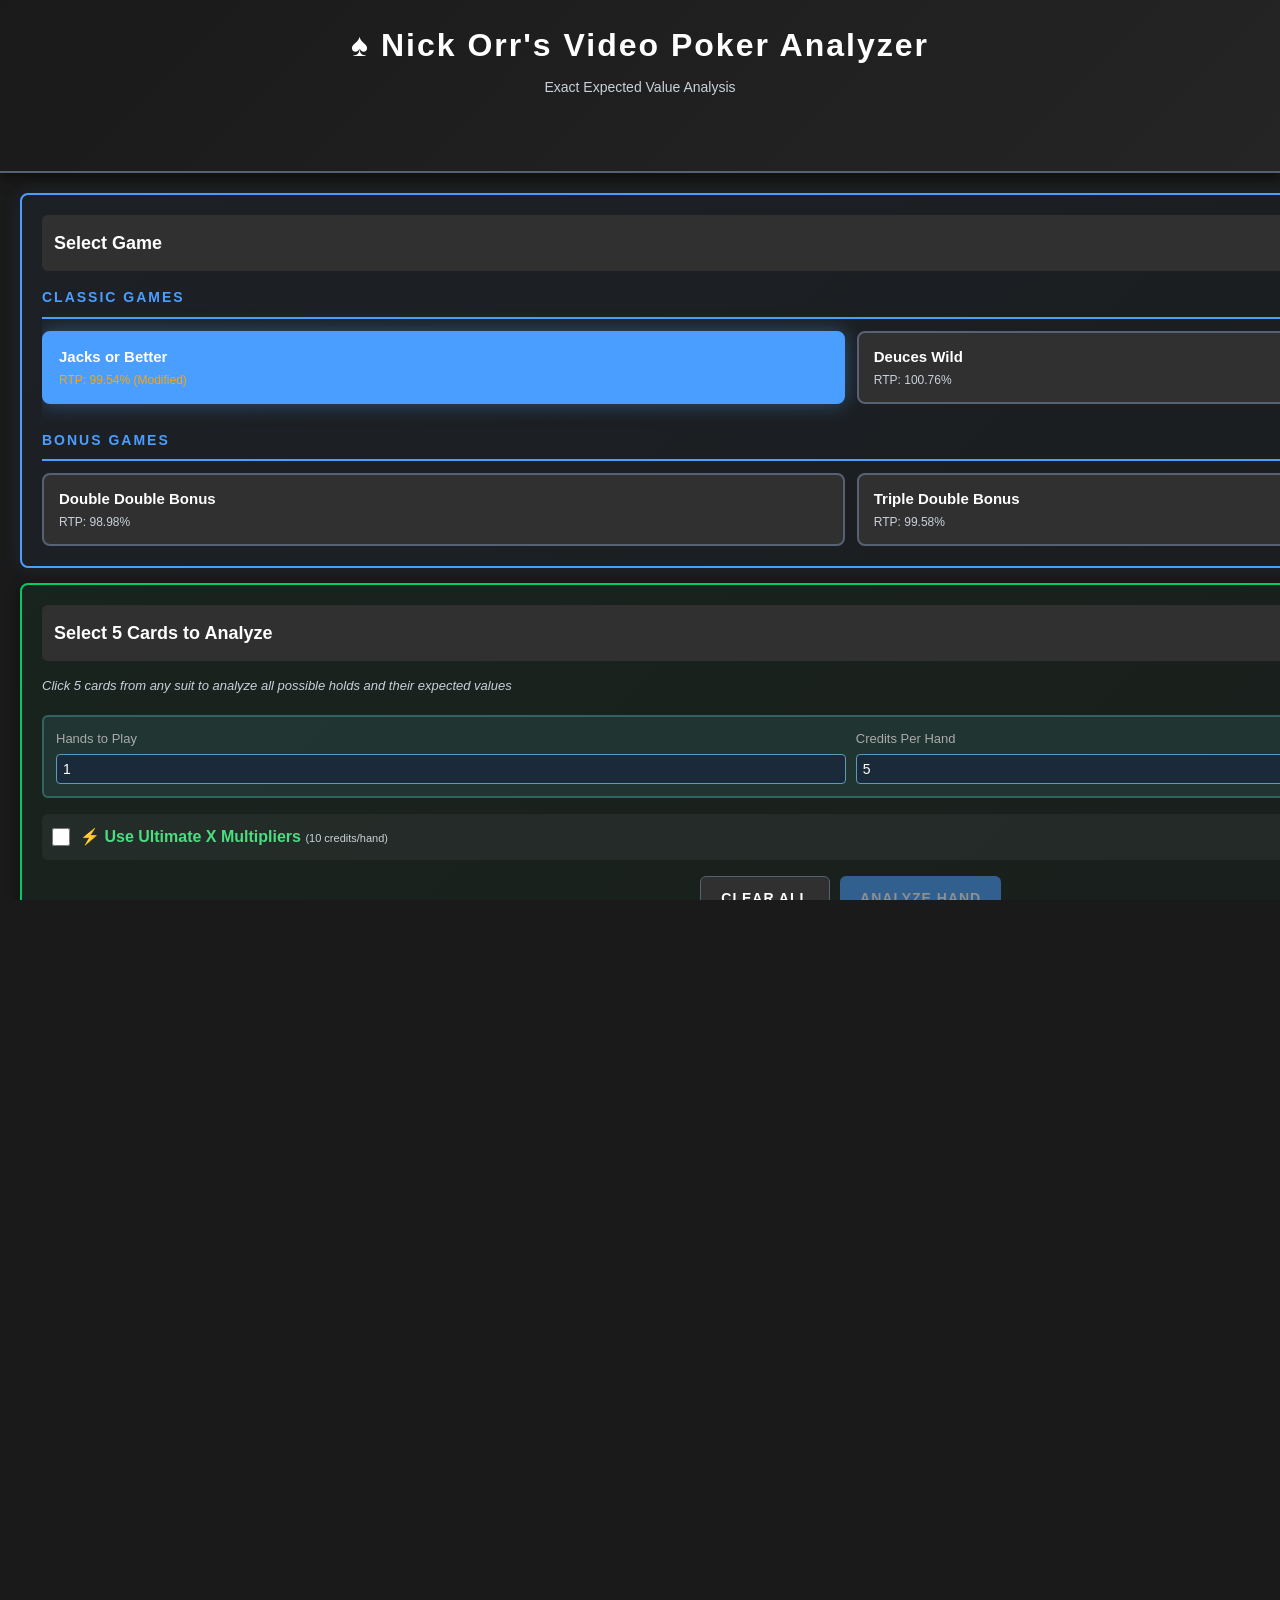
==== commit c13a064e: "Add EV analysis workload estimation; update UI colors, card input, and styling" ====
--- a/index.html
+++ b/index.html
@@ -17,6 +17,7 @@
             <div class="header-content">
                 <h1>♠ Nick Orr's Video Poker Analyzer</h1>
                 <p class="subtitle">Exact Expected Value Analysis</p>
+                <div id="offlineReadyBadge" class="offline-ready-badge" aria-live="polite">Offline Ready</div>
             </div>
         </header>
 
@@ -32,13 +33,14 @@
                 <div class="loading-spinner">
                     <div class="spinner"></div>
                     <p>Analyzing hand...</p>
+                    <p id="loadingProgress" class="loading-progress">Analyzing 32 holds...</p>
                 </div>
             </div>
         </main>
 
         <footer class="app-footer">
             <p>Nick Orr's Video Poker Analyzer v1.0 • Deterministic combinatorial analysis • Works fully offline</p>
-            <p style="font-size: 12px; color: #666;">For entertainment purposes only. Results for strategic analysis.</p>
+            <p style="font-size: 12px; color: #aeb7c2;">For entertainment purposes only. Results for strategic analysis.</p>
         </footer>
     </div>
 
@@ -59,17 +61,36 @@
 
     <!-- Service Worker Registration -->
     <script>
-        // Disable service worker for local development to avoid CORS issues
-        /*
-        if ('serviceWorker' in navigator) {
-            navigator.serviceWorker.register('service-worker.js').then(registration => {
-                console.log('Service Worker registered:', registration);
-            }).catch(error => {
-                console.log('Service Worker registration failed:', error);
+        function showOfflineReadyBadge() {
+            const badge = document.getElementById('offlineReadyBadge');
+            if (badge) {
+                badge.classList.add('visible');
+            }
+        }
+
+        // Register service worker on http/https for offline support.
+        if ('serviceWorker' in navigator && window.location.protocol !== 'file:') {
+            window.addEventListener('load', () => {
+                navigator.serviceWorker.addEventListener('message', (event) => {
+                    if (event.data && event.data.type === 'OFFLINE_READY') {
+                        showOfflineReadyBadge();
+                    }
+                });
+
+                navigator.serviceWorker.register('service-worker.js').then(registration => {
+                    console.log('Service Worker registered:', registration.scope);
+
+                    // On already-cached installs, ready is an immediate reliable signal.
+                    navigator.serviceWorker.ready.then(() => {
+                        showOfflineReadyBadge();
+                    });
+                }).catch(error => {
+                    console.log('Service Worker registration failed:', error);
+                });
             });
+        } else {
+            console.log('Service Worker unavailable in this context');
         }
-        */
-        console.log('Service Worker disabled for local development');
     </script>
 </body>
 </html>
--- a/style.css
+++ b/style.css
@@ -8,12 +8,12 @@
     --bg-secondary: #252525;
     --bg-tertiary: #303030;
     --text-primary: #ffffff;
-    --text-secondary: #aaaaaa;
-    --text-tertiary: #888888;
+    --text-secondary: #c9d1da;
+    --text-tertiary: #aeb7c2;
     --accent-primary: #4a9eff;
     --accent-secondary: #00cc66;
     --accent-danger: #ff4444;
-    --border-color: #404040;
+    --border-color: #566273;
     --shadow: 0 4px 12px rgba(0, 0, 0, 0.5);
     --transition: all 0.3s ease;
 }
@@ -68,6 +68,29 @@
     font-size: 14px;
     color: var(--text-secondary);
     font-weight: 300;
+}
+
+.offline-ready-badge {
+    margin: 10px auto 0;
+    display: inline-block;
+    padding: 4px 10px;
+    border-radius: 999px;
+    border: 1px solid rgba(0, 204, 102, 0.45);
+    background: rgba(0, 204, 102, 0.12);
+    color: #9cffc2;
+    font-size: 11px;
+    font-weight: 700;
+    letter-spacing: 0.8px;
+    text-transform: uppercase;
+    opacity: 0;
+    transform: translateY(-4px);
+    transition: opacity 0.25s ease, transform 0.25s ease;
+    pointer-events: none;
+}
+
+.offline-ready-badge.visible {
+    opacity: 1;
+    transform: translateY(0);
 }
 
 .header-tabs {
@@ -344,7 +367,7 @@
     gap: 12px;
     margin-bottom: 20px;
     padding: 15px;
-    background-color: rgba(0, 0, 0, 0.2);
+    background-color: rgba(255, 255, 255, 0.08);
     border-radius: 8px;
 }
 
@@ -352,33 +375,33 @@
     display: grid;
     grid-template-columns: repeat(13, 1fr);
     gap: 8px;
-    background-color: var(--bg-secondary);
+    background-color: #eff3f8;
     padding: 12px;
     border-radius: 6px;
-    border: 1px solid var(--border-color);
+    border: 1px solid #c2ccd8;
 }
 
 .card-suit-section.suit-hearts .card-btn,
 .card-suit-section.suit-diamonds .card-btn {
-    color: #ff4444;
+    color: #c92d3c;
 }
 
 .card-suit-section.suit-hearts .card-btn.selected,
 .card-suit-section.suit-diamonds .card-btn.selected {
-    background-color: #ff4444;
-    border-color: #ff4444;
+    background-color: #b72233;
+    border-color: #b72233;
     color: white;
 }
 
 .card-suit-section.suit-clubs .card-btn,
 .card-suit-section.suit-spades .card-btn {
-    color: #aaaaaa;
+    color: #111827;
 }
 
 .card-suit-section.suit-clubs .card-btn.selected,
 .card-suit-section.suit-spades .card-btn.selected {
-    background-color: var(--accent-secondary);
-    border-color: var(--accent-secondary);
+    background-color: #1d7a4d;
+    border-color: #1d7a4d;
     color: white;
 }
 
@@ -388,17 +411,17 @@
     font-size: 28px;
     font-weight: bold;
     padding: 10px;
-    background-color: var(--bg-tertiary);
+    background-color: #ffffff;
     border-radius: 6px;
-    border: 2px solid var(--border-color);
+    border: 2px solid #c2ccd8;
     margin-bottom: 8px;
 }
 
 .card-btn {
     padding: 8px 4px;
-    background-color: var(--bg-tertiary);
-    color: var(--text-primary);
-    border: 2px solid var(--border-color);
+    background-color: #ffffff;
+    color: #111827;
+    border: 2px solid #b7c3d1;
     border-radius: 6px;
     font-weight: bold;
     cursor: pointer;
@@ -412,16 +435,16 @@
 }
 
 .card-btn:hover {
-    border-color: var(--accent-secondary);
-    background-color: rgba(0, 204, 102, 0.15);
+    border-color: #3f88e1;
+    background-color: #f3f8ff;
     transform: translateY(-2px);
 }
 
 .card-btn.selected {
-    background-color: var(--accent-secondary);
-    border-color: var(--accent-secondary);
+    background-color: #1d7a4d;
+    border-color: #1d7a4d;
     color: white;
-    box-shadow: 0 0 12px rgba(0, 204, 102, 0.5);
+    box-shadow: 0 0 12px rgba(29, 122, 77, 0.45);
     font-weight: 700;
 }
 
@@ -1016,6 +1039,36 @@
     font-size: 16px;
     font-weight: 500;
     margin: 0;
+}
+
+.loading-progress {
+    color: #9ad6ff;
+    font-size: 12px;
+    font-weight: 500;
+    letter-spacing: 0.3px;
+    opacity: 0.9;
+}
+
+/* ============================================
+   CONTRAST NORMALIZATION
+   Improves readability for legacy inline muted colors.
+   ============================================ */
+
+[style*="color: #666"],
+[style*="color:#666"] {
+    color: var(--text-tertiary) !important;
+}
+
+[style*="color: #888"],
+[style*="color:#888"] {
+    color: var(--text-secondary) !important;
+}
+
+[style*="color: #aaa"],
+[style*="color:#aaa"],
+[style*="color: #ccc"],
+[style*="color:#ccc"] {
+    color: var(--text-secondary) !important;
 }
 
 /* ============================================
@@ -1036,9 +1089,36 @@
     border-top: 2px solid var(--border-color);
 }
 
+.mobile-selected-cards-bar {
+    position: fixed;
+    left: 0;
+    right: 0;
+    bottom: 74px;
+    display: none;
+    z-index: 999;
+    padding: 8px 12px;
+    background: linear-gradient(180deg, rgba(37, 37, 37, 0.96) 0%, rgba(26, 26, 26, 0.98) 100%);
+    border-top: 1px solid var(--border-color);
+    border-bottom: 1px solid var(--border-color);
+    box-shadow: 0 -2px 8px rgba(0, 0, 0, 0.35);
+}
+
+.mobile-selected-cards-display {
+    width: 100%;
+    min-height: 24px;
+    text-align: center;
+    font-weight: 600;
+    letter-spacing: 2px;
+    color: var(--text-primary);
+}
+
 @media (max-width: 768px) {
     .mobile-action-bar {
         display: flex;
+    }
+
+    .mobile-selected-cards-bar {
+        display: block;
     }
     
     /* Hide original controls on mobile */
@@ -1048,7 +1128,7 @@
     
     /* Add padding to main content so action bar doesn't cover content */
     .main-content {
-        padding-bottom: 80px;
+        padding-bottom: 128px;
     }
 }
 
